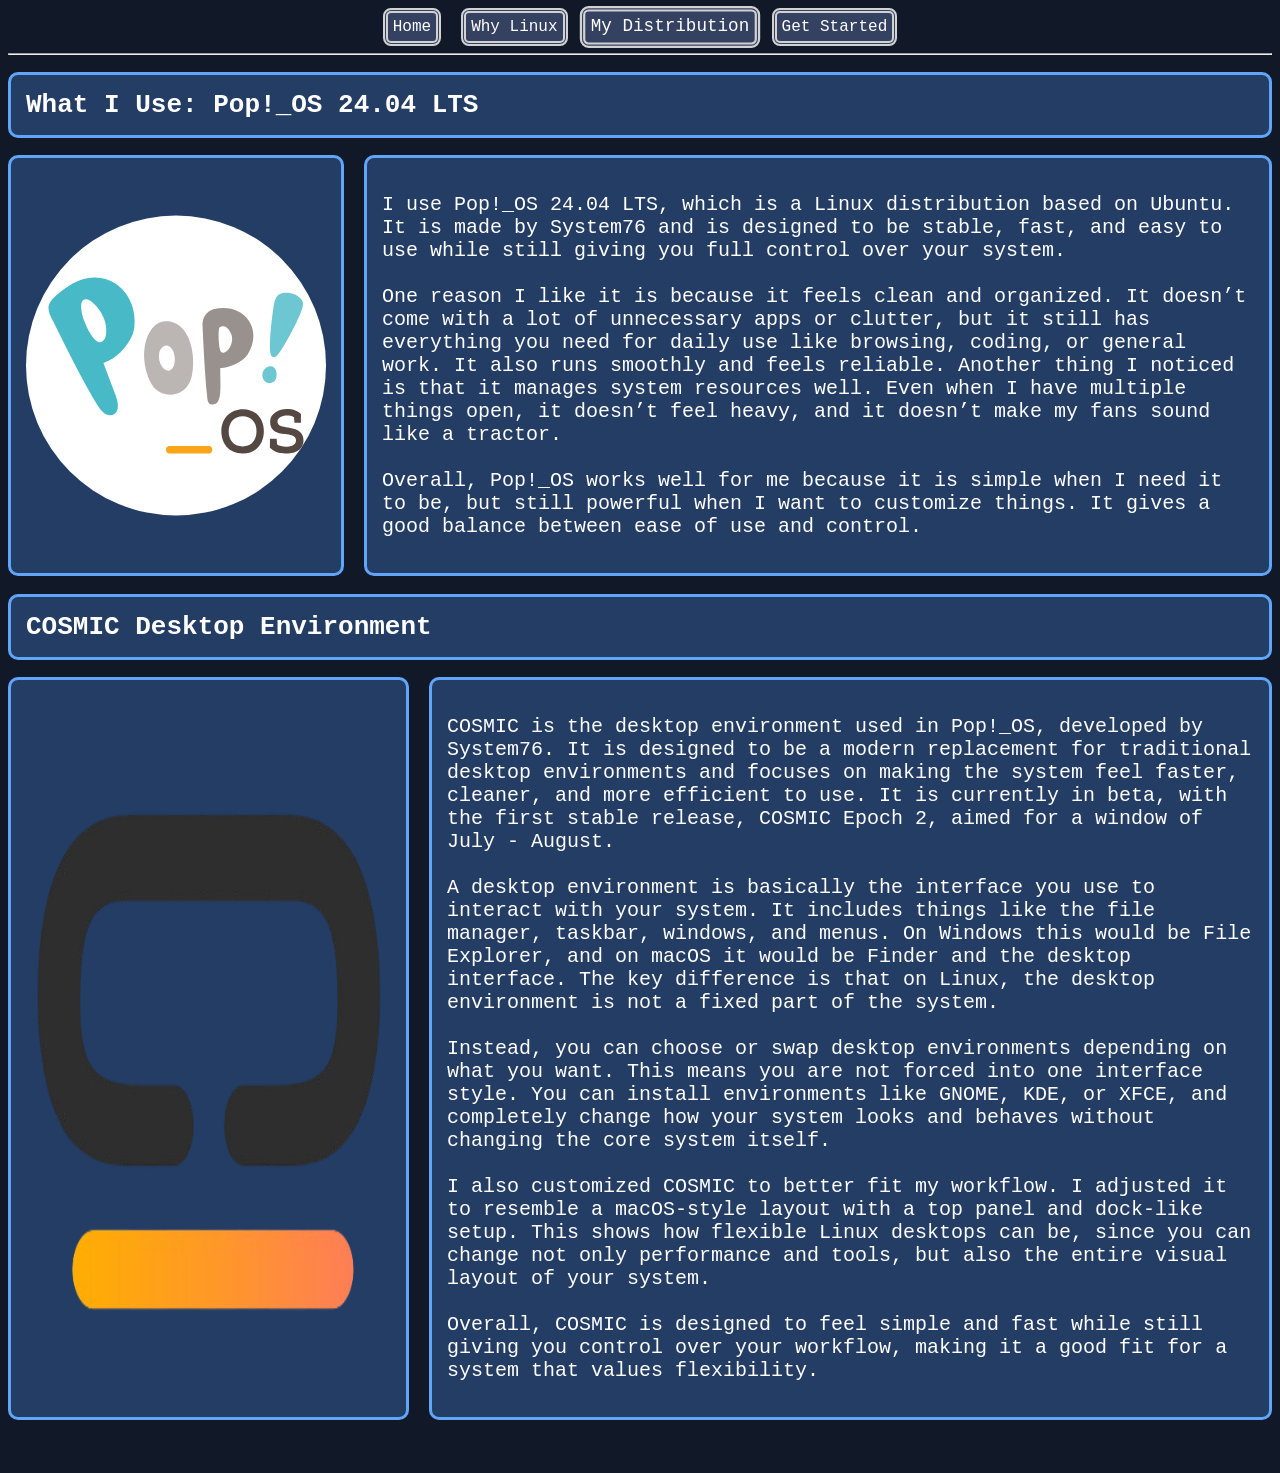
==== distro.html @ ef236e1f "Uploaded all HTML, CSS, and other files. First Commit, all HTML, CSS, and attribute files" ====
<!DOCTYPE html>
<html>
  <head>
    <link rel="stylesheet" href="style.css">
  </head>
  <body>
    <nav class="navbar">
      <a class ="nav" href="index.html">Home</a>
      <a class ="nav" href="linux.html">Why Linux</a>
      <a class ="nav current" href="distro.html">My Distribution</a>
      <a class ="nav" href="gs.html">Get Started</a>
    </nav>
    <hr>
    <h1 class = "title">What I Use: Pop!_OS 24.04 LTS</h1>
    <div class = main>
      <img class = pop_image src = "pop-os.svg" alt = "Pop!_OS Logo">
      <div class = text>
        <p>
          I use Pop!_OS 24.04 LTS, which is a Linux distribution based on Ubuntu. It is made by System76 and is designed to be stable, fast, and easy to use while still giving you full control over your system.
          <br><br>
          One reason I like it is because it feels clean and organized. It doesn’t come with a lot of unnecessary apps or clutter, but it still has everything you need for daily use like browsing, coding, or general work. It also runs smoothly and feels reliable. Another thing I noticed is that it manages system resources well. Even when I have multiple things open, it doesn’t feel heavy, and it doesn’t make my fans sound like a tractor.
          <br><br>
          Overall, Pop!_OS works well for me because it is simple when I need it to be, but still powerful when I want to customize things. It gives a good balance between ease of use and control.
        </p>
      </div>
    </div>
    <h1 class = title> COSMIC Desktop Environment </h1>
    <div class = secondary>
      <img class = cosmic-image src = "COSMIC.png" alt = "COSMIC desktop logo">
      <div class = text>
        <p>
          COSMIC is the desktop environment used in Pop!_OS, developed by System76. It is designed to be a modern replacement for traditional desktop environments and focuses on making the system feel faster, cleaner, and more efficient to use. It is currently in beta, with the first stable release, COSMIC Epoch 2, aimed for a window of July - August.
          <br><br>
          A desktop environment is basically the interface you use to interact with your system. It includes things like the file manager, taskbar, windows, and menus. On Windows this would be File Explorer, and on macOS it would be Finder and the desktop interface. The key difference is that on Linux, the desktop environment is not a fixed part of the system.
          <br><br>
          Instead, you can choose or swap desktop environments depending on what you want. This means you are not forced into one interface style. You can install environments like GNOME, KDE, or XFCE, and completely change how your system looks and behaves without changing the core system itself.
          <br><br>
          I also customized COSMIC to better fit my workflow. I adjusted it to resemble a macOS-style layout with a top panel and dock-like setup. This shows how flexible Linux desktops can be, since you can change not only performance and tools, but also the entire visual layout of your system.
          <br><br>
          Overall, COSMIC is designed to feel simple and fast while still giving you control over your workflow, making it a good fit for a system that values flexibility.
        </p>
      </div>
    </div>
  </body>
</html>
---- style.css ----
.navbar {
  display: flex;
  justify-content: center;
  gap: 20px;
    
  
}

.current {
  transform: scale(1.10);
  border-color: #60a5fa;
  background-color: #3b4a6b;
}

body {
  font-family: monospace;
  background-color: #111827;
}

.nav {
  border-style: double;
  padding: 5px;
  border-radius: 8px;
  border-color: #d2d2d2;
  border-width: 5px;
  color: white;
  text-decoration: none;
  background-color: #344161;
  font-size: 16px;
  transition: 0.2s;
  
}

.nav:hover {
  background-color: #3b4a6b;
  border-color: #60a5fa;
  transform: scale(1.05);
}

.title {
  display: flex;
  align-items: center;
  gap: 20px;

  border: 3px solid #60A5FA;
  border-radius: 10px;
  color: white;
  background-color: #243D65;
  padding: 15px;
}
.main {
  display: flex;
  gap: 20px;
  align-items: stretch;
}

.secondary {
  display: flex;
  gap: 20px;
  align-items: stretch;
}

.text {
  display: flex;
  align-items: center;
  gap: 20px;
  font-size: 20px;
  border: 3px solid #60A5FA;
  border-radius: 10px;
  color: white;
  background-color: #243D65;
  padding: 15px;
}

.image {
  width: 200px;
  border: 3px solid #60A5FA;
  border-radius: 10px;
  color: white;
  background-color: #243D65;
  padding: 15px;
}

.installer-image {
  width: 350px;
  border: 3px solid #60A5FA;
  border-radius: 10px;
  color: white;
  background-color: #243D65;
  padding: 15px;
}

.cosmic-image {
  width: 365px;
  border: 3px solid #60A5FA;
  border-radius: 10px;
  color: white;
  background-color: #243D65;
  padding: 15px;
}

.image-microslop {
  width: 220px;
  border: 3px solid #60A5FA;
  border-radius: 10px;
  color: white;
  background-color: #243D65;
  padding: 15px;
}

.image-mac {
  width: 250px;
  border: 3px solid #60A5FA;
  border-radius: 10px;
  color: white;
  background-color: #243D65;
  padding: 15px;
}

.pop_image {
  width: 300px;
  border: 3px solid #60A5FA;
  border-radius: 10px;
  color: white;
  background-color: #243D65;
  padding: 15px;
}

.image-tux {
  width: 270px;
  border: 3px solid #60A5FA;
  border-radius: 10px;
  color: white;
  background-color: #243D65;
  padding: 15px;
}

.hr {
  border: none;
  height: 2px;
  background-color: #60A5FA;
}
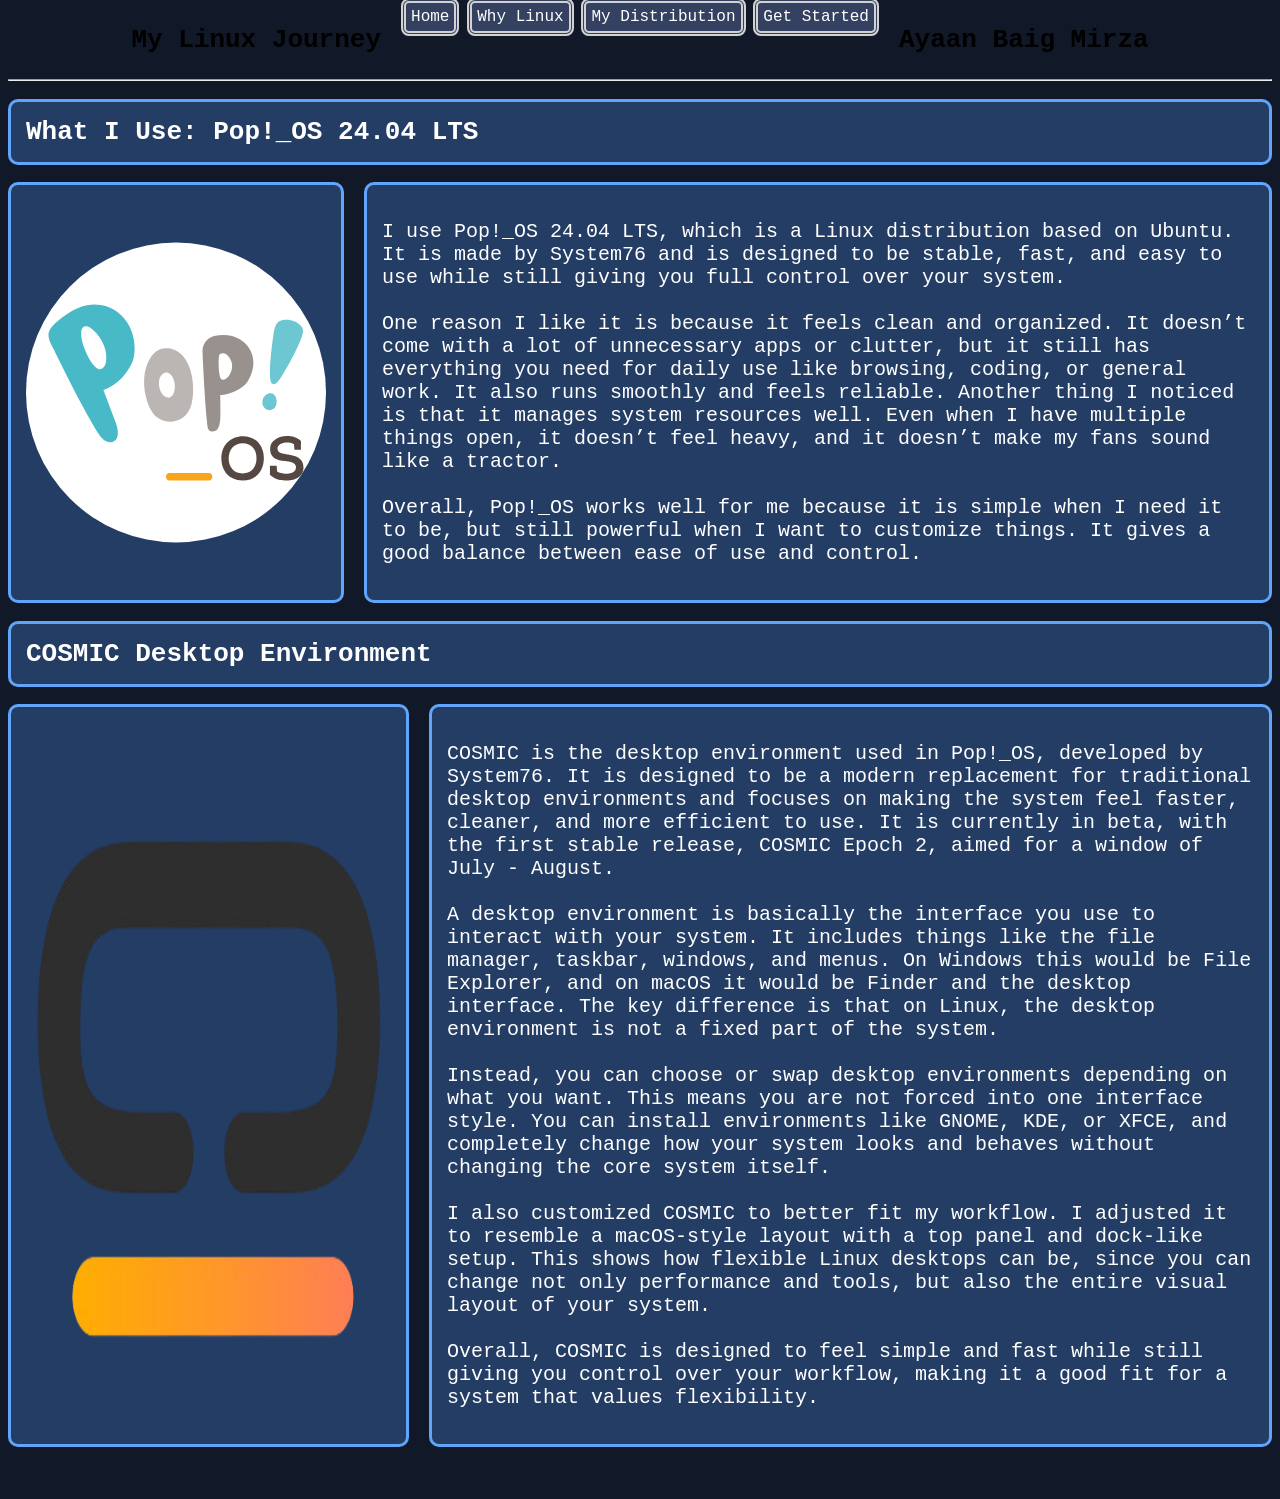
==== commit 35e29dde: "Added website name and my name" ====
--- a/distro.html
+++ b/distro.html
@@ -4,12 +4,16 @@
     <link rel="stylesheet" href="style.css">
   </head>
   <body>
-    <nav class="navbar">
-      <a class ="nav" href="index.html">Home</a>
-      <a class ="nav" href="linux.html">Why Linux</a>
-      <a class ="nav current" href="distro.html">My Distribution</a>
-      <a class ="nav" href="gs.html">Get Started</a>
-    </nav>
+    <div class="navbar">
+      <h1 class="left">My Linux Journey</h1>
+      <nav class="center">
+        <a class="nav" href="index.html">Home</a>
+        <a class="nav" href="linux.html">Why Linux</a>
+        <a class="nav current" href="distro.html">My Distribution</a>
+        <a class="nav" href="gs.html">Get Started</a>
+      </nav>
+      <h1 class="right">Ayaan Baig Mirza</h1>
+    </div>
     <hr>
     <h1 class = "title">What I Use: Pop!_OS 24.04 LTS</h1>
     <div class = main>
